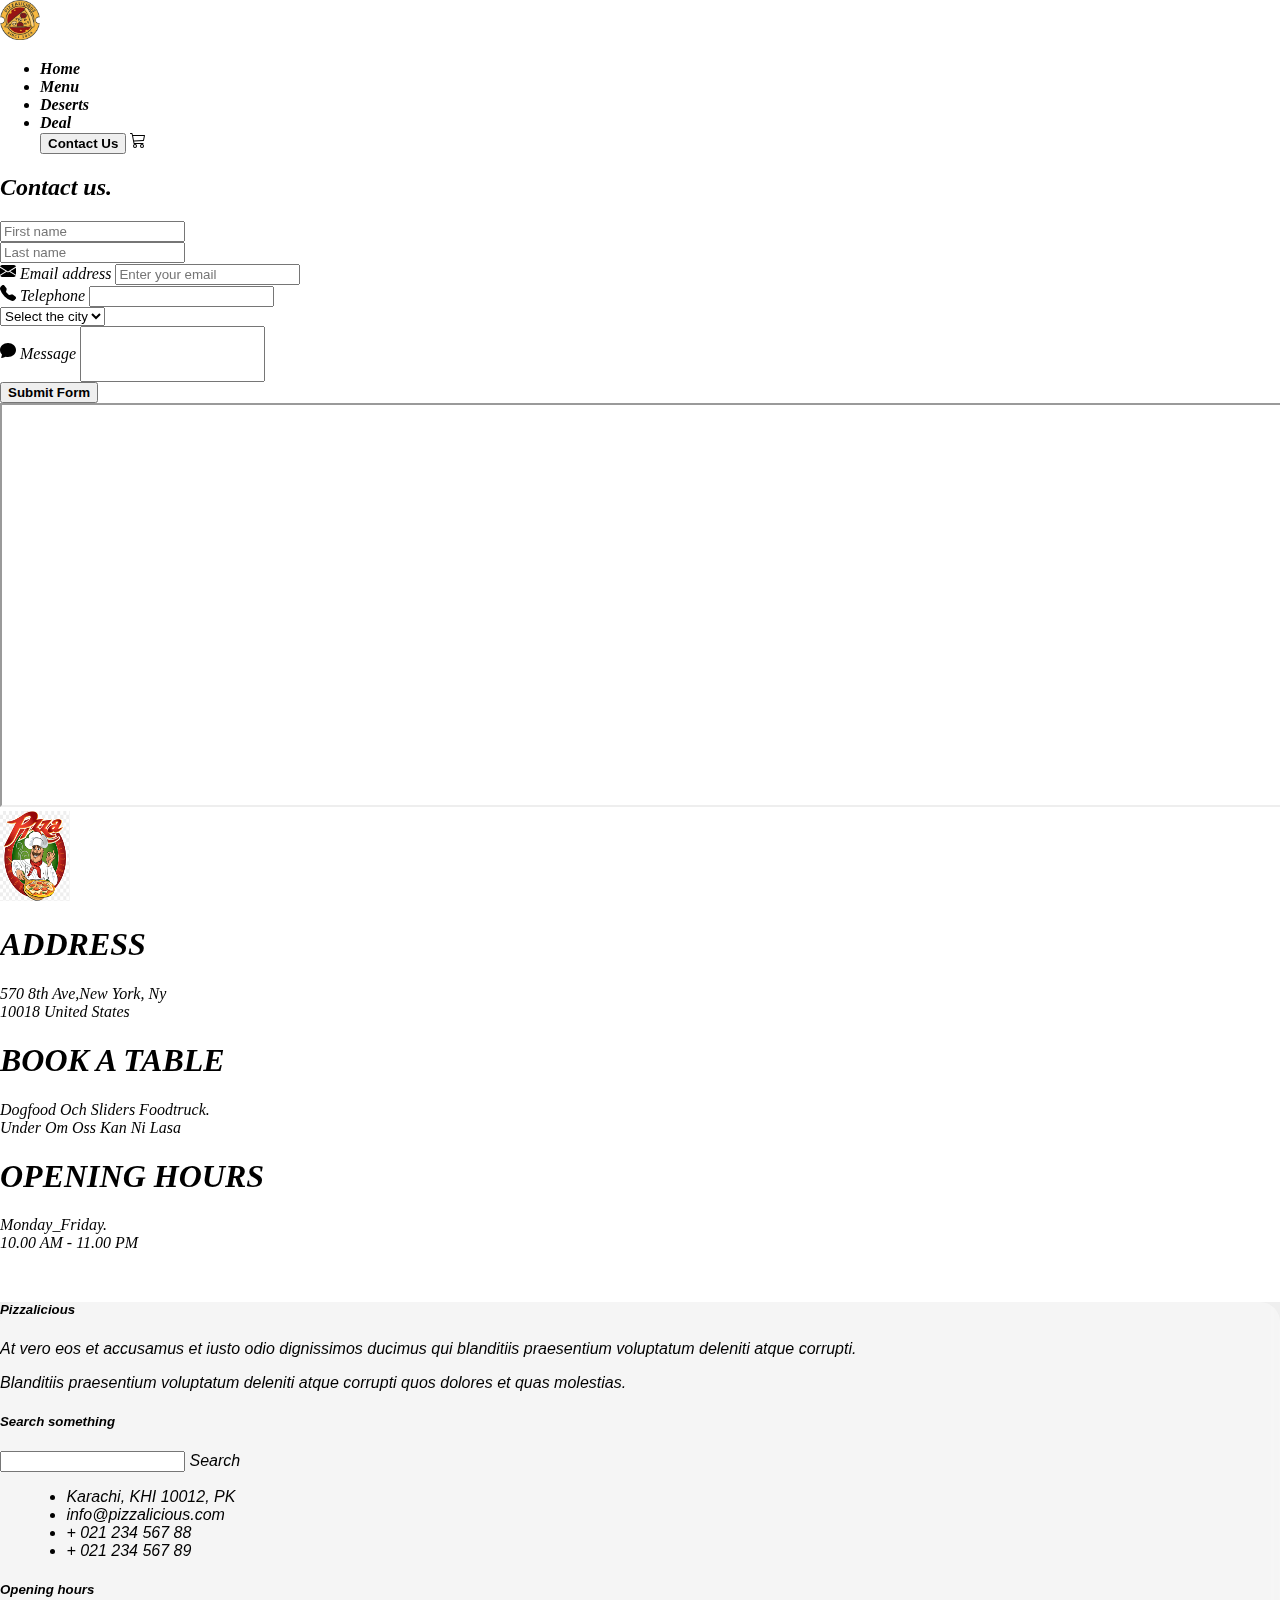
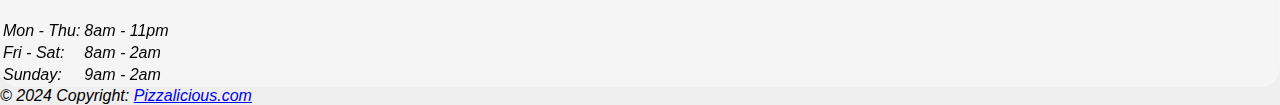
==== contact.html @ 51bbae21 "contact us page from khizra" ====
<!DOCTYPE html >
<html lang="en">
  <head>
    <meta charset="UTF-8" />
    <meta name="viewport" content="width=device-width, initial-scale=1.0" />
    <title>pizza website helllo</title>
    <link
      href="https://cdn.jsdelivr.net/npm/bootstrap@5.0.2/dist/css/bootstrap.min.css"
      rel="stylesheet"
      integrity="sha384-EVSTQN3/azprG1Anm3QDgpJLIm9Nao0Yz1ztcQTwFspd3yD65VohhpuuCOmLASjC"
      crossorigin="anonymous"
    />
    <link rel="stylesheet" href="style.css" type="text/css" />
  </head>
  <body>
    <header class="header">
      <nav class="navbar navbar-light ">
        <div class="container">
          <a class="navbar-brand" href="#">
            <img src="./logo bg.png" alt="" width="40" height="40">
          </a>
      <ul class="list-inline text-end m-3">
        <li class="list-inline-item p-3"><b>Home</b></li>
        <li class="list-inline-item p-3"><b>Menu</b></li>
        <li class="list-inline-item p-3"><b>Deserts</b></li>
        <li class="list-inline-item p-3"><b>Deal</b></li>
        
        <button class="btn btn-outline-danger me-2" type="button">
          <b>Contact Us</b>
        </button>
        <svg xmlns="http://www.w3.org/2000/svg" width="16" height="16" fill="currentColor" class="bi bi-cart3" viewBox="0 0 16 16">
          <path d="M0 1.5A.5.5 0 0 1 .5 1H2a.5.5 0 0 1 .485.379L2.89 3H14.5a.5.5 0 0 1 .49.598l-1 5a.5.5 0 0 1-.465.401l-9.397.472L4.415 11H13a.5.5 0 0 1 0 1H4a.5.5 0 0 1-.491-.408L2.01 3.607 1.61 2H.5a.5.5 0 0 1-.5-.5M3.102 4l.84 4.479 9.144-.459L13.89 4zM5 12a2 2 0 1 0 0 4 2 2 0 0 0 0-4m7 0a2 2 0 1 0 0 4 2 2 0 0 0 0-4m-7 1a1 1 0 1 1 0 2 1 1 0 0 1 0-2m7 0a1 1 0 1 1 0 2 1 1 0 0 1 0-2"/>
        </svg>
      </ul>
      <div class="container text-dark">
        <h2 class="display-5">Contact us.</h2>
        <div class="row">
          <div class="col mt-4">
            <input
              type="text"
              class="form-control"
              placeholder="First name"
              aria-label="First name"
            />
          </div>
          <div class="col mt-4">
            <input
              type="text"
              class="form-control"
              placeholder="Last name"
              aria-label="Last name"
            />
          </div>
        </div>
        <div class="mb-3 mt-4">
          <svg xmlns="http://www.w3.org/2000/svg" width="16" height="16" fill="currentColor" class="bi bi-envelope-fill" viewBox="0 0 16 16">
            <path d="M.05 3.555A2 2 0 0 1 2 2h12a2 2 0 0 1 1.95 1.555L8 8.414zM0 4.697v7.104l5.803-3.558zM6.761 8.83l-6.57 4.027A2 2 0 0 0 2 14h12a2 2 0 0 0 1.808-1.144l-6.57-4.027L8 9.586zm3.436-.586L16 11.801V4.697z"/>
          </svg>
          <label for="exampleInputEmail1" class="form-label"
            >Email address</label
          >
          <input
            type="email"
            class="form-control"
            placeholder="Enter your email"
            id="exampleInputEmail1"
            aria-describedby="emailHelp"
          />
        </div>

        <div class="mb-3 mt-4">
          <svg xmlns="http://www.w3.org/2000/svg" width="16" height="16" fill="currentColor" class="bi bi-telephone-fill" viewBox="0 0 16 16">
            <path fill-rule="evenodd" d="M1.885.511a1.745 1.745 0 0 1 2.61.163L6.29 2.98c.329.423.445.974.315 1.494l-.547 2.19a.68.68 0 0 0 .178.643l2.457 2.457a.68.68 0 0 0 .644.178l2.189-.547a1.75 1.75 0 0 1 1.494.315l2.306 1.794c.829.645.905 1.87.163 2.611l-1.034 1.034c-.74.74-1.846 1.065-2.877.702a18.6 18.6 0 0 1-7.01-4.42 18.6 18.6 0 0 1-4.42-7.009c-.362-1.03-.037-2.137.703-2.877z"/>
          </svg>
          <label for="telephone" class="form-label">Telephone</label>
          <input
            type="email"
            class="form-control"
            id="exampleInputEmail1"
            aria-describedby="emailHelp"
          />
        </div>
        <select class="form-select mt-5" aria-label="Default select example ">
          <option selected>Select the city</option>
          <option value="1">Karachi</option>
          <option value="2">lahore</option>
          <option value="3">Islamabad</option>
          <option value="3">Peshawar</option>
        </select>

        <div class="mb-3 mt-4">
          <svg xmlns="http://www.w3.org/2000/svg" width="16" height="16" fill="currentColor" class="bi bi-chat-fill" viewBox="0 0 16 16">
            <path d="M8 15c4.418 0 8-3.134 8-7s-3.582-7-8-7-8 3.134-8 7c0 1.76.743 3.37 1.97 4.6-.097 1.016-.417 2.13-.771 2.966-.079.186.074.394.273.362 2.256-.37 3.597-.938 4.18-1.234A9 9 0 0 0 8 15"/>
          </svg>
          <label for="Message" class="form-label">Message</label>
          <input
            type="email"
            class="form-control"
            id="exampleInputEmail1"
            aria-describedby="emailHelp"
            style="height: 50px"
          />
        </div>

        <button class="btn btn-outline-dark m-4 mb-3" type="button">
          <b>Submit Form</b>
        </button>
      </div>
      <div class="container mt-3 p-3">
        <MDBRow className="w-100 p-3">
          <MDBCol lg="6" className="my-4 mt-3">
            <iframe
              src="https://www.google.com/maps/embed?q=pakistan"
              className="w-500 m-4"
              height="400"
              width="100%"
              loading="lazy"
            ></iframe>
          </MDBCol>
        </MDBRow>
        
      </div>
<div class="container mt-4  p-5  mb-5">
  <img src="logo.png" class="rounded mx-auto d-block" alt="..." width="70px" height="90px">
<div class="text d-flex justify-content-between">
  <div>
    <h1 class="display-6 m-4"><b>ADDRESS</b></h1>
  <p class="lead">
    570 8th Ave,New York, Ny </br>
    10018 United States
  </p>
 </div>
  <div><h1 class="display-6 text-center  m-4"><b>BOOK A TABLE</b></h1>
    <p class="lead text-center">
      Dogfood Och Sliders Foodtruck. </br>
      Under Om Oss Kan Ni Lasa
    </p>
  </div>
  <div> <h1 class="display-6   m-4 me-3"><b>OPENING HOURS</b></h1>
    <p class="lead text-center">
      Monday_Friday. </br>
      10.00 AM - 11.00 PM
      
    </p>
  </div>
 

 
  </div>
</div>
  

      
    </header>
    <footer class="text-danger text-center text-lg-start row" style="background-color: #efefef; font-family:Josefin Sans, sans-serif;">
      <div class="container p-4">
        <div class="row mt-4">
          <div class="col-lg-4 col-md-12 mb-4 mb-md-0">
            <h5 class="text-uppercase mb-4">Pizzalicious</h5>
            <p>
              At vero eos et accusamus et iusto odio dignissimos ducimus qui blanditiis praesentium
              voluptatum deleniti atque corrupti.
            </p>
  
            <p>
              Blanditiis praesentium voluptatum deleniti atque corrupti quos dolores et quas
              molestias.
            </p>
  
            <div class="mt-4">
              <a type="button" class="btn btn-floating btn-light btn-md rounded-5"><i class="fa fa-facebook" aria-hidden="true"></i></a>

              <a type="button" class="btn btn-floating btn-light btn-md rounded-5"><i class="fab fa-instagram"></i></a>
              <a type="button" class="btn btn-floating btn-light btn-md rounded-5"><i class="fab fa-twitter"></i></a>
              <a type="button" class="btn btn-floating btn-dark btn-md rounded-5"><i class="fab fa-google"></i></a>
            </div>
          </div>
  
          <div class="col-lg-4 col-md-6 mb-4 mb-md-0">
            <h5 class="text-uppercase mb-4 pb-1">Search something</h5>
  
            <div class="form-outline form-white mb-4">
              <input type="text" id="formControlLg" class="form-control form-control-lg">
              <label class="form-label" for="formControlLg" style="margin-left: 0px;">Search</label>
            <div class="form-notch"><div class="form-notch-leading" style="width: 9px;"></div><div class="form-notch-middle" style="width: 48.8px;"></div><div class="form-notch-trailing"></div></div></div>
  
            <ul class="fa-ul" style="margin-left: 1.65em;">
              <li class="mb-3">
                <span class="fa-li"><i class="fas fa-home"></i></span><span class="ms-2">Karachi, KHI 10012, PK</span>
              </li>
              <li class="mb-3">
                <span class="fa-li"><i class="fas fa-envelope"></i></span><span class="ms-2">info@pizzalicious.com</span>
              </li>
              <li class="mb-3">
                <span class="fa-li"><i class="fas fa-phone"></i></span><span class="ms-2">+ 021 234 567 88</span>
              </li>
              <li class="mb-3">
                <span class="fa-li"><i class="fas fa-print"></i></span><span class="ms-2">+ 021 234 567 89</span>
              </li>
            </ul>
          </div>
  
          <div class="col-lg-4 col-md-6 mb-4 mb-md-0">
            <h5 class="text-uppercase mb-4">Opening hours</h5>
  
            <table class="table text-center text-dark bg-white">
              <tbody class="font-weight-normal">
                <tr>
                  <td>Mon - Thu:</td>
                  <td>8am - 11pm</td>
                </tr>
                <tr>
                  <td>Fri - Sat:</td>
                  <td>8am - 2am</td>
                </tr>
                <tr>
                  <td>Sunday:</td>
                  <td>9am - 2am</td>
                </tr>
              </tbody>
            </table>
          </div>
        </div>
  
      </div>
  
      <div class="text-center p-3" style="background-color: #efefef;">
        © 2024 Copyright:
        <a class="text-dark" href="https://mdbootstrap.com/">Pizzalicious.com</a>
      </div>
    </footer>
  </body>
</html>
---- style.css ----
body{
    margin: 0 !important;
    padding: 0 !important;
    overflow-x: hidden;
}

.carousel{
    cursor: pointer;
}

.carousel:hover{
    filter: contrast(130%);
}

.carousel-image {
    height: 80vh;
    object-fit: cover;
}

.carousel1 h2 {
    color: #8A0000;
    text-shadow: white 3px 2px;
    font-family: "Nothing You Could Do", cursive;
}

.carousel1 h1 {
    font-family: "Josefin Sans", sans-serif;
}

.carousel2 h2 {
    color: #8A0000;
    font-family: "Nothing You Could Do", cursive;
    text-shadow: white 3px 2px;
}

.carousel2 h1 {
    font-family: "Josefin Sans", sans-serif;
}

.carousel2 p {
    margin-top: 8px;
    font-size: 20px;
}

.carousel3 h2 {
    color: #8A0000;
    font-weight: bold;
    text-shadow: white 3px 2px;
    font-family: "Nothing You Could Do", cursive;
}

.carousel3 h1 {
    font-family: "Josefin Sans", sans-serif;
}

.carousel3 p {
    margin-top: 8px;
    font-size: 20px;
}

.navbar .logo {
    color: #8A0000 !important;
    font-size: 20px !important;
}

nav ul li a {
    color: #8A0000 !important;
    font-weight: bold !important;
    font-size: 18px !important;
}

nav ul li a:hover {
    color: black !important;
    font-size: 18px !important;
}

nav {
    background-color: white;
}

.ftco-intro .container-fluid{
    display: flex;
    background-color: #8A0000;
}

.ftco-intro .text{
    color: white;
    font-family: "Josefin Sans", sans-serif;
}

.ftco-intro .text h3{
    font-size: 23px;
}


/* Menu Styling */
.card {
    max-width: 100%;
    height: 100%;
    border: 1px solid rgba(255, 255, 255, 0.18); /* Optional: border to enhance the glass effect */
    border-radius: 15px; /* Optional: rounded corners */
    overflow: hidden;
}

.card img {
    object-fit: cover; 
    height: 100%;
}

.menu-content{
    max-width: 100%;
    overflow-x: hidden; 
}

.menu-start{
    padding-bottom: 100px !important;
    font-family: "Josefin Sans", sans-serif;
    color: white;
    background-color: #8A0000;
    background-image: url("data:image/svg+xml,%3Csvg xmlns='http://www.w3.org/2000/svg' width='260' height='260' viewBox='0 0 260 260'%3E%3Cg fill-rule='evenodd'%3E%3Cg fill='%23fbfbfb' fill-opacity='0.46'%3E%3Cpath d='M24.37 16c.2.65.39 1.32.54 2H21.17l1.17 2.34.45.9-.24.11V28a5 5 0 0 1-2.23 8.94l-.02.06a8 8 0 0 1-7.75 6h-20a8 8 0 0 1-7.74-6l-.02-.06A5 5 0 0 1-17.45 28v-6.76l-.79-1.58-.44-.9.9-.44.63-.32H-20a23.01 23.01 0 0 1 44.37-2zm-36.82 2a1 1 0 0 0-.44.1l-3.1 1.56.89 1.79 1.31-.66a3 3 0 0 1 2.69 0l2.2 1.1a1 1 0 0 0 .9 0l2.21-1.1a3 3 0 0 1 2.69 0l2.2 1.1a1 1 0 0 0 .9 0l2.21-1.1a3 3 0 0 1 2.69 0l2.2 1.1a1 1 0 0 0 .86.02l2.88-1.27a3 3 0 0 1 2.43 0l2.88 1.27a1 1 0 0 0 .85-.02l3.1-1.55-.89-1.79-1.42.71a3 3 0 0 1-2.56.06l-2.77-1.23a1 1 0 0 0-.4-.09h-.01a1 1 0 0 0-.4.09l-2.78 1.23a3 3 0 0 1-2.56-.06l-2.3-1.15a1 1 0 0 0-.45-.11h-.01a1 1 0 0 0-.44.1L.9 19.22a3 3 0 0 1-2.69 0l-2.2-1.1a1 1 0 0 0-.45-.11h-.01a1 1 0 0 0-.44.1l-2.21 1.11a3 3 0 0 1-2.69 0l-2.2-1.1a1 1 0 0 0-.45-.11h-.01zm0-2h-4.9a21.01 21.01 0 0 1 39.61 0h-2.09l-.06-.13-.26.13h-32.31zm30.35 7.68l1.36-.68h1.3v2h-36v-1.15l.34-.17 1.36-.68h2.59l1.36.68a3 3 0 0 0 2.69 0l1.36-.68h2.59l1.36.68a3 3 0 0 0 2.69 0L2.26 23h2.59l1.36.68a3 3 0 0 0 2.56.06l1.67-.74h3.23l1.67.74a3 3 0 0 0 2.56-.06zM-13.82 27l16.37 4.91L18.93 27h-32.75zm-.63 2h.34l16.66 5 16.67-5h.33a3 3 0 1 1 0 6h-34a3 3 0 1 1 0-6zm1.35 8a6 6 0 0 0 5.65 4h20a6 6 0 0 0 5.66-4H-13.1z'/%3E%3Cpath id='path6_fill-copy' d='M284.37 16c.2.65.39 1.32.54 2H281.17l1.17 2.34.45.9-.24.11V28a5 5 0 0 1-2.23 8.94l-.02.06a8 8 0 0 1-7.75 6h-20a8 8 0 0 1-7.74-6l-.02-.06a5 5 0 0 1-2.24-8.94v-6.76l-.79-1.58-.44-.9.9-.44.63-.32H240a23.01 23.01 0 0 1 44.37-2zm-36.82 2a1 1 0 0 0-.44.1l-3.1 1.56.89 1.79 1.31-.66a3 3 0 0 1 2.69 0l2.2 1.1a1 1 0 0 0 .9 0l2.21-1.1a3 3 0 0 1 2.69 0l2.2 1.1a1 1 0 0 0 .9 0l2.21-1.1a3 3 0 0 1 2.69 0l2.2 1.1a1 1 0 0 0 .86.02l2.88-1.27a3 3 0 0 1 2.43 0l2.88 1.27a1 1 0 0 0 .85-.02l3.1-1.55-.89-1.79-1.42.71a3 3 0 0 1-2.56.06l-2.77-1.23a1 1 0 0 0-.4-.09h-.01a1 1 0 0 0-.4.09l-2.78 1.23a3 3 0 0 1-2.56-.06l-2.3-1.15a1 1 0 0 0-.45-.11h-.01a1 1 0 0 0-.44.1l-2.21 1.11a3 3 0 0 1-2.69 0l-2.2-1.1a1 1 0 0 0-.45-.11h-.01a1 1 0 0 0-.44.1l-2.21 1.11a3 3 0 0 1-2.69 0l-2.2-1.1a1 1 0 0 0-.45-.11h-.01zm0-2h-4.9a21.01 21.01 0 0 1 39.61 0h-2.09l-.06-.13-.26.13h-32.31zm30.35 7.68l1.36-.68h1.3v2h-36v-1.15l.34-.17 1.36-.68h2.59l1.36.68a3 3 0 0 0 2.69 0l1.36-.68h2.59l1.36.68a3 3 0 0 0 2.69 0l1.36-.68h2.59l1.36.68a3 3 0 0 0 2.56.06l1.67-.74h3.23l1.67.74a3 3 0 0 0 2.56-.06zM246.18 27l16.37 4.91L278.93 27h-32.75zm-.63 2h.34l16.66 5 16.67-5h.33a3 3 0 1 1 0 6h-34a3 3 0 1 1 0-6zm1.35 8a6 6 0 0 0 5.65 4h20a6 6 0 0 0 5.66-4H246.9z'/%3E%3Cpath d='M159.5 21.02A9 9 0 0 0 151 15h-42a9 9 0 0 0-8.5 6.02 6 6 0 0 0 .02 11.96A8.99 8.99 0 0 0 109 45h42a9 9 0 0 0 8.48-12.02 6 6 0 0 0 .02-11.96zM151 17h-42a7 7 0 0 0-6.33 4h54.66a7 7 0 0 0-6.33-4zm-9.34 26a8.98 8.98 0 0 0 3.34-7h-2a7 7 0 0 1-7 7h-4.34a8.98 8.98 0 0 0 3.34-7h-2a7 7 0 0 1-7 7h-4.34a8.98 8.98 0 0 0 3.34-7h-2a7 7 0 0 1-7 7h-7a7 7 0 1 1 0-14h42a7 7 0 1 1 0 14h-9.34zM109 27a9 9 0 0 0-7.48 4H101a4 4 0 1 1 0-8h58a4 4 0 0 1 0 8h-.52a9 9 0 0 0-7.48-4h-42z'/%3E%3Cpath d='M39 115a8 8 0 1 0 0-16 8 8 0 0 0 0 16zm6-8a6 6 0 1 1-12 0 6 6 0 0 1 12 0zm-3-29v-2h8v-6H40a4 4 0 0 0-4 4v10H22l-1.33 4-.67 2h2.19L26 130h26l3.81-40H58l-.67-2L56 84H42v-6zm-4-4v10h2V74h8v-2h-8a2 2 0 0 0-2 2zm2 12h14.56l.67 2H22.77l.67-2H40zm13.8 4H24.2l3.62 38h22.36l3.62-38z'/%3E%3Cpath d='M129 92h-6v4h-6v4h-6v14h-3l.24 2 3.76 32h36l3.76-32 .24-2h-3v-14h-6v-4h-6v-4h-8zm18 22v-12h-4v4h3v8h1zm-3 0v-6h-4v6h4zm-6 6v-16h-4v19.17c1.6-.7 2.97-1.8 4-3.17zm-6 3.8V100h-4v23.8a10.04 10.04 0 0 0 4 0zm-6-.63V104h-4v16a10.04 10.04 0 0 0 4 3.17zm-6-9.17v-6h-4v6h4zm-6 0v-8h3v-4h-4v12h1zm27-12v-4h-4v4h3v4h1v-4zm-6 0v-8h-4v4h3v4h1zm-6-4v-4h-4v8h1v-4h3zm-6 4v-4h-4v8h1v-4h3zm7 24a12 12 0 0 0 11.83-10h7.92l-3.53 30h-32.44l-3.53-30h7.92A12 12 0 0 0 130 126z'/%3E%3Cpath d='M212 86v2h-4v-2h4zm4 0h-2v2h2v-2zm-20 0v.1a5 5 0 0 0-.56 9.65l.06.25 1.12 4.48a2 2 0 0 0 1.94 1.52h.01l7.02 24.55a2 2 0 0 0 1.92 1.45h4.98a2 2 0 0 0 1.92-1.45l7.02-24.55a2 2 0 0 0 1.95-1.52L224.5 96l.06-.25a5 5 0 0 0-.56-9.65V86a14 14 0 0 0-28 0zm4 0h6v2h-9a3 3 0 1 0 0 6H223a3 3 0 1 0 0-6H220v-2h2a12 12 0 1 0-24 0h2zm-1.44 14l-1-4h24.88l-1 4h-22.88zm8.95 26l-6.86-24h18.7l-6.86 24h-4.98zM150 242a22 22 0 1 0 0-44 22 22 0 0 0 0 44zm24-22a24 24 0 1 1-48 0 24 24 0 0 1 48 0zm-28.38 17.73l2.04-.87a6 6 0 0 1 4.68 0l2.04.87a2 2 0 0 0 2.5-.82l1.14-1.9a6 6 0 0 1 3.79-2.75l2.15-.5a2 2 0 0 0 1.54-2.12l-.19-2.2a6 6 0 0 1 1.45-4.46l1.45-1.67a2 2 0 0 0 0-2.62l-1.45-1.67a6 6 0 0 1-1.45-4.46l.2-2.2a2 2 0 0 0-1.55-2.13l-2.15-.5a6 6 0 0 1-3.8-2.75l-1.13-1.9a2 2 0 0 0-2.5-.8l-2.04.86a6 6 0 0 1-4.68 0l-2.04-.87a2 2 0 0 0-2.5.82l-1.14 1.9a6 6 0 0 1-3.79 2.75l-2.15.5a2 2 0 0 0-1.54 2.12l.19 2.2a6 6 0 0 1-1.45 4.46l-1.45 1.67a2 2 0 0 0 0 2.62l1.45 1.67a6 6 0 0 1 1.45 4.46l-.2 2.2a2 2 0 0 0 1.55 2.13l2.15.5a6 6 0 0 1 3.8 2.75l1.13 1.9a2 2 0 0 0 2.5.8zm2.82.97a4 4 0 0 1 3.12 0l2.04.87a4 4 0 0 0 4.99-1.62l1.14-1.9a4 4 0 0 1 2.53-1.84l2.15-.5a4 4 0 0 0 3.09-4.24l-.2-2.2a4 4 0 0 1 .97-2.98l1.45-1.67a4 4 0 0 0 0-5.24l-1.45-1.67a4 4 0 0 1-.97-2.97l.2-2.2a4 4 0 0 0-3.09-4.25l-2.15-.5a4 4 0 0 1-2.53-1.84l-1.14-1.9a4 4 0 0 0-5-1.62l-2.03.87a4 4 0 0 1-3.12 0l-2.04-.87a4 4 0 0 0-4.99 1.62l-1.14 1.9a4 4 0 0 1-2.53 1.84l-2.15.5a4 4 0 0 0-3.09 4.24l.2 2.2a4 4 0 0 1-.97 2.98l-1.45 1.67a4 4 0 0 0 0 5.24l1.45 1.67a4 4 0 0 1 .97 2.97l-.2 2.2a4 4 0 0 0 3.09 4.25l2.15.5a4 4 0 0 1 2.53 1.84l1.14 1.9a4 4 0 0 0 5 1.62l2.03-.87zM152 207a1 1 0 1 1 2 0 1 1 0 0 1-2 0zm6 2a1 1 0 1 1 2 0 1 1 0 0 1-2 0zm-11 1a1 1 0 1 1 2 0 1 1 0 0 1-2 0zm-6 0a1 1 0 1 1 2 0 1 1 0 0 1-2 0zm3-5a1 1 0 1 1 2 0 1 1 0 0 1-2 0zm-8 8a1 1 0 1 1 2 0 1 1 0 0 1-2 0zm3 6a1 1 0 1 1 2 0 1 1 0 0 1-2 0zm0 6a1 1 0 1 1 2 0 1 1 0 0 1-2 0zm4 7a1 1 0 1 1 2 0 1 1 0 0 1-2 0zm5-2a1 1 0 1 1 2 0 1 1 0 0 1-2 0zm5 4a1 1 0 1 1 2 0 1 1 0 0 1-2 0zm4-6a1 1 0 1 1 2 0 1 1 0 0 1-2 0zm6-4a1 1 0 1 1 2 0 1 1 0 0 1-2 0zm-4-3a1 1 0 1 1 2 0 1 1 0 0 1-2 0zm4-3a1 1 0 1 1 2 0 1 1 0 0 1-2 0zm-5-4a1 1 0 1 1 2 0 1 1 0 0 1-2 0zm-24 6a1 1 0 1 1 2 0 1 1 0 0 1-2 0zm16 5a5 5 0 1 0 0-10 5 5 0 0 0 0 10zm7-5a7 7 0 1 1-14 0 7 7 0 0 1 14 0zm86-29a1 1 0 0 0 0 2h2a1 1 0 0 0 0-2h-2zm19 9a1 1 0 0 1 1-1h2a1 1 0 0 1 0 2h-2a1 1 0 0 1-1-1zm-14 5a1 1 0 0 0 0 2h2a1 1 0 0 0 0-2h-2zm-25 1a1 1 0 0 0 0 2h2a1 1 0 0 0 0-2h-2zm5 4a1 1 0 0 0 0 2h2a1 1 0 0 0 0-2h-2zm9 0a1 1 0 0 1 1-1h2a1 1 0 0 1 0 2h-2a1 1 0 0 1-1-1zm15 1a1 1 0 0 1 1-1h2a1 1 0 0 1 0 2h-2a1 1 0 0 1-1-1zm12-2a1 1 0 0 0 0 2h2a1 1 0 0 0 0-2h-2zm-11-14a1 1 0 0 1 1-1h2a1 1 0 0 1 0 2h-2a1 1 0 0 1-1-1zm-19 0a1 1 0 0 0 0 2h2a1 1 0 0 0 0-2h-2zm6 5a1 1 0 0 1 1-1h2a1 1 0 0 1 0 2h-2a1 1 0 0 1-1-1zm-25 15c0-.47.01-.94.03-1.4a5 5 0 0 1-1.7-8 3.99 3.99 0 0 1 1.88-5.18 5 5 0 0 1 3.4-6.22 3 3 0 0 1 1.46-1.05 5 5 0 0 1 7.76-3.27A30.86 30.86 0 0 1 246 184c6.79 0 13.06 2.18 18.17 5.88a5 5 0 0 1 7.76 3.27 3 3 0 0 1 1.47 1.05 5 5 0 0 1 3.4 6.22 4 4 0 0 1 1.87 5.18 4.98 4.98 0 0 1-1.7 8c.02.46.03.93.03 1.4v1h-62v-1zm.83-7.17a30.9 30.9 0 0 0-.62 3.57 3 3 0 0 1-.61-4.2c.37.28.78.49 1.23.63zm1.49-4.61c-.36.87-.68 1.76-.96 2.68a2 2 0 0 1-.21-3.71c.33.4.73.75 1.17 1.03zm2.32-4.54c-.54.86-1.03 1.76-1.49 2.68a3 3 0 0 1-.07-4.67 3 3 0 0 0 1.56 1.99zm1.14-1.7c.35-.5.72-.98 1.1-1.46a1 1 0 1 0-1.1 1.45zm5.34-5.77c-1.03.86-2 1.79-2.9 2.77a3 3 0 0 0-1.11-.77 3 3 0 0 1 4-2zm42.66 2.77c-.9-.98-1.87-1.9-2.9-2.77a3 3 0 0 1 4.01 2 3 3 0 0 0-1.1.77zm1.34 1.54c.38.48.75.96 1.1 1.45a1 1 0 1 0-1.1-1.45zm3.73 5.84c-.46-.92-.95-1.82-1.5-2.68a3 3 0 0 0 1.57-1.99 3 3 0 0 1-.07 4.67zm1.8 4.53c-.29-.9-.6-1.8-.97-2.67.44-.28.84-.63 1.17-1.03a2 2 0 0 1-.2 3.7zm1.14 5.51c-.14-1.21-.35-2.4-.62-3.57.45-.14.86-.35 1.23-.63a2.99 2.99 0 0 1-.6 4.2zM275 214a29 29 0 0 0-57.97 0h57.96zM72.33 198.12c-.21-.32-.34-.7-.34-1.12v-12h-2v12a4.01 4.01 0 0 0 7.09 2.54c.57-.69.91-1.57.91-2.54v-12h-2v12a1.99 1.99 0 0 1-2 2 2 2 0 0 1-1.66-.88zM75 176c.38 0 .74-.04 1.1-.12a4 4 0 0 0 6.19 2.4A13.94 13.94 0 0 1 84 185v24a6 6 0 0 1-6 6h-3v9a5 5 0 1 1-10 0v-9h-3a6 6 0 0 1-6-6v-24a14 14 0 0 1 14-14 5 5 0 0 0 5 5zm-17 15v12a1.99 1.99 0 0 0 1.22 1.84 2 2 0 0 0 2.44-.72c.21-.32.34-.7.34-1.12v-12h2v12a3.98 3.98 0 0 1-5.35 3.77 3.98 3.98 0 0 1-.65-.3V209a4 4 0 0 0 4 4h16a4 4 0 0 0 4-4v-24c.01-1.53-.23-2.88-.72-4.17-.43.1-.87.16-1.28.17a6 6 0 0 1-5.2-3 7 7 0 0 1-6.47-4.88A12 12 0 0 0 58 185v6zm9 24v9a3 3 0 1 0 6 0v-9h-6z'/%3E%3Cpath d='M-17 191a1 1 0 0 0 0 2h2a1 1 0 0 0 0-2h-2zm19 9a1 1 0 0 1 1-1h2a1 1 0 0 1 0 2H3a1 1 0 0 1-1-1zm-14 5a1 1 0 0 0 0 2h2a1 1 0 0 0 0-2h-2zm-25 1a1 1 0 0 0 0 2h2a1 1 0 0 0 0-2h-2zm5 4a1 1 0 0 0 0 2h2a1 1 0 0 0 0-2h-2zm9 0a1 1 0 0 1 1-1h2a1 1 0 0 1 0 2h-2a1 1 0 0 1-1-1zm15 1a1 1 0 0 1 1-1h2a1 1 0 0 1 0 2h-2a1 1 0 0 1-1-1zm12-2a1 1 0 0 0 0 2h2a1 1 0 0 0 0-2H4zm-11-14a1 1 0 0 1 1-1h2a1 1 0 0 1 0 2h-2a1 1 0 0 1-1-1zm-19 0a1 1 0 0 0 0 2h2a1 1 0 0 0 0-2h-2zm6 5a1 1 0 0 1 1-1h2a1 1 0 0 1 0 2h-2a1 1 0 0 1-1-1zm-25 15c0-.47.01-.94.03-1.4a5 5 0 0 1-1.7-8 3.99 3.99 0 0 1 1.88-5.18 5 5 0 0 1 3.4-6.22 3 3 0 0 1 1.46-1.05 5 5 0 0 1 7.76-3.27A30.86 30.86 0 0 1-14 184c6.79 0 13.06 2.18 18.17 5.88a5 5 0 0 1 7.76 3.27 3 3 0 0 1 1.47 1.05 5 5 0 0 1 3.4 6.22 4 4 0 0 1 1.87 5.18 4.98 4.98 0 0 1-1.7 8c.02.46.03.93.03 1.4v1h-62v-1zm.83-7.17a30.9 30.9 0 0 0-.62 3.57 3 3 0 0 1-.61-4.2c.37.28.78.49 1.23.63zm1.49-4.61c-.36.87-.68 1.76-.96 2.68a2 2 0 0 1-.21-3.71c.33.4.73.75 1.17 1.03zm2.32-4.54c-.54.86-1.03 1.76-1.49 2.68a3 3 0 0 1-.07-4.67 3 3 0 0 0 1.56 1.99zm1.14-1.7c.35-.5.72-.98 1.1-1.46a1 1 0 1 0-1.1 1.45zm5.34-5.77c-1.03.86-2 1.79-2.9 2.77a3 3 0 0 0-1.11-.77 3 3 0 0 1 4-2zm42.66 2.77c-.9-.98-1.87-1.9-2.9-2.77a3 3 0 0 1 4.01 2 3 3 0 0 0-1.1.77zm1.34 1.54c.38.48.75.96 1.1 1.45a1 1 0 1 0-1.1-1.45zm3.73 5.84c-.46-.92-.95-1.82-1.5-2.68a3 3 0 0 0 1.57-1.99 3 3 0 0 1-.07 4.67zm1.8 4.53c-.29-.9-.6-1.8-.97-2.67.44-.28.84-.63 1.17-1.03a2 2 0 0 1-.2 3.7zm1.14 5.51c-.14-1.21-.35-2.4-.62-3.57.45-.14.86-.35 1.23-.63a2.99 2.99 0 0 1-.6 4.2zM15 214a29 29 0 0 0-57.97 0h57.96z'/%3E%3C/g%3E%3C/g%3E%3C/svg%3E");
}

.menu-cards{
    backdrop-filter: blur("5px");
    box-sizing: border-box;
    font-family: "Josefin Sans", sans-serif;
    background-color: #8A0000;
    background-image: url("data:image/svg+xml,%3Csvg xmlns='http://www.w3.org/2000/svg' width='260' height='260' viewBox='0 0 260 260'%3E%3Cg fill-rule='evenodd'%3E%3Cg fill='%23fbfbfb' fill-opacity='0.46'%3E%3Cpath d='M24.37 16c.2.65.39 1.32.54 2H21.17l1.17 2.34.45.9-.24.11V28a5 5 0 0 1-2.23 8.94l-.02.06a8 8 0 0 1-7.75 6h-20a8 8 0 0 1-7.74-6l-.02-.06A5 5 0 0 1-17.45 28v-6.76l-.79-1.58-.44-.9.9-.44.63-.32H-20a23.01 23.01 0 0 1 44.37-2zm-36.82 2a1 1 0 0 0-.44.1l-3.1 1.56.89 1.79 1.31-.66a3 3 0 0 1 2.69 0l2.2 1.1a1 1 0 0 0 .9 0l2.21-1.1a3 3 0 0 1 2.69 0l2.2 1.1a1 1 0 0 0 .9 0l2.21-1.1a3 3 0 0 1 2.69 0l2.2 1.1a1 1 0 0 0 .86.02l2.88-1.27a3 3 0 0 1 2.43 0l2.88 1.27a1 1 0 0 0 .85-.02l3.1-1.55-.89-1.79-1.42.71a3 3 0 0 1-2.56.06l-2.77-1.23a1 1 0 0 0-.4-.09h-.01a1 1 0 0 0-.4.09l-2.78 1.23a3 3 0 0 1-2.56-.06l-2.3-1.15a1 1 0 0 0-.45-.11h-.01a1 1 0 0 0-.44.1L.9 19.22a3 3 0 0 1-2.69 0l-2.2-1.1a1 1 0 0 0-.45-.11h-.01a1 1 0 0 0-.44.1l-2.21 1.11a3 3 0 0 1-2.69 0l-2.2-1.1a1 1 0 0 0-.45-.11h-.01zm0-2h-4.9a21.01 21.01 0 0 1 39.61 0h-2.09l-.06-.13-.26.13h-32.31zm30.35 7.68l1.36-.68h1.3v2h-36v-1.15l.34-.17 1.36-.68h2.59l1.36.68a3 3 0 0 0 2.69 0l1.36-.68h2.59l1.36.68a3 3 0 0 0 2.69 0L2.26 23h2.59l1.36.68a3 3 0 0 0 2.56.06l1.67-.74h3.23l1.67.74a3 3 0 0 0 2.56-.06zM-13.82 27l16.37 4.91L18.93 27h-32.75zm-.63 2h.34l16.66 5 16.67-5h.33a3 3 0 1 1 0 6h-34a3 3 0 1 1 0-6zm1.35 8a6 6 0 0 0 5.65 4h20a6 6 0 0 0 5.66-4H-13.1z'/%3E%3Cpath id='path6_fill-copy' d='M284.37 16c.2.65.39 1.32.54 2H281.17l1.17 2.34.45.9-.24.11V28a5 5 0 0 1-2.23 8.94l-.02.06a8 8 0 0 1-7.75 6h-20a8 8 0 0 1-7.74-6l-.02-.06a5 5 0 0 1-2.24-8.94v-6.76l-.79-1.58-.44-.9.9-.44.63-.32H240a23.01 23.01 0 0 1 44.37-2zm-36.82 2a1 1 0 0 0-.44.1l-3.1 1.56.89 1.79 1.31-.66a3 3 0 0 1 2.69 0l2.2 1.1a1 1 0 0 0 .9 0l2.21-1.1a3 3 0 0 1 2.69 0l2.2 1.1a1 1 0 0 0 .9 0l2.21-1.1a3 3 0 0 1 2.69 0l2.2 1.1a1 1 0 0 0 .86.02l2.88-1.27a3 3 0 0 1 2.43 0l2.88 1.27a1 1 0 0 0 .85-.02l3.1-1.55-.89-1.79-1.42.71a3 3 0 0 1-2.56.06l-2.77-1.23a1 1 0 0 0-.4-.09h-.01a1 1 0 0 0-.4.09l-2.78 1.23a3 3 0 0 1-2.56-.06l-2.3-1.15a1 1 0 0 0-.45-.11h-.01a1 1 0 0 0-.44.1l-2.21 1.11a3 3 0 0 1-2.69 0l-2.2-1.1a1 1 0 0 0-.45-.11h-.01a1 1 0 0 0-.44.1l-2.21 1.11a3 3 0 0 1-2.69 0l-2.2-1.1a1 1 0 0 0-.45-.11h-.01zm0-2h-4.9a21.01 21.01 0 0 1 39.61 0h-2.09l-.06-.13-.26.13h-32.31zm30.35 7.68l1.36-.68h1.3v2h-36v-1.15l.34-.17 1.36-.68h2.59l1.36.68a3 3 0 0 0 2.69 0l1.36-.68h2.59l1.36.68a3 3 0 0 0 2.69 0l1.36-.68h2.59l1.36.68a3 3 0 0 0 2.56.06l1.67-.74h3.23l1.67.74a3 3 0 0 0 2.56-.06zM246.18 27l16.37 4.91L278.93 27h-32.75zm-.63 2h.34l16.66 5 16.67-5h.33a3 3 0 1 1 0 6h-34a3 3 0 1 1 0-6zm1.35 8a6 6 0 0 0 5.65 4h20a6 6 0 0 0 5.66-4H246.9z'/%3E%3Cpath d='M159.5 21.02A9 9 0 0 0 151 15h-42a9 9 0 0 0-8.5 6.02 6 6 0 0 0 .02 11.96A8.99 8.99 0 0 0 109 45h42a9 9 0 0 0 8.48-12.02 6 6 0 0 0 .02-11.96zM151 17h-42a7 7 0 0 0-6.33 4h54.66a7 7 0 0 0-6.33-4zm-9.34 26a8.98 8.98 0 0 0 3.34-7h-2a7 7 0 0 1-7 7h-4.34a8.98 8.98 0 0 0 3.34-7h-2a7 7 0 0 1-7 7h-4.34a8.98 8.98 0 0 0 3.34-7h-2a7 7 0 0 1-7 7h-7a7 7 0 1 1 0-14h42a7 7 0 1 1 0 14h-9.34zM109 27a9 9 0 0 0-7.48 4H101a4 4 0 1 1 0-8h58a4 4 0 0 1 0 8h-.52a9 9 0 0 0-7.48-4h-42z'/%3E%3Cpath d='M39 115a8 8 0 1 0 0-16 8 8 0 0 0 0 16zm6-8a6 6 0 1 1-12 0 6 6 0 0 1 12 0zm-3-29v-2h8v-6H40a4 4 0 0 0-4 4v10H22l-1.33 4-.67 2h2.19L26 130h26l3.81-40H58l-.67-2L56 84H42v-6zm-4-4v10h2V74h8v-2h-8a2 2 0 0 0-2 2zm2 12h14.56l.67 2H22.77l.67-2H40zm13.8 4H24.2l3.62 38h22.36l3.62-38z'/%3E%3Cpath d='M129 92h-6v4h-6v4h-6v14h-3l.24 2 3.76 32h36l3.76-32 .24-2h-3v-14h-6v-4h-6v-4h-8zm18 22v-12h-4v4h3v8h1zm-3 0v-6h-4v6h4zm-6 6v-16h-4v19.17c1.6-.7 2.97-1.8 4-3.17zm-6 3.8V100h-4v23.8a10.04 10.04 0 0 0 4 0zm-6-.63V104h-4v16a10.04 10.04 0 0 0 4 3.17zm-6-9.17v-6h-4v6h4zm-6 0v-8h3v-4h-4v12h1zm27-12v-4h-4v4h3v4h1v-4zm-6 0v-8h-4v4h3v4h1zm-6-4v-4h-4v8h1v-4h3zm-6 4v-4h-4v8h1v-4h3zm7 24a12 12 0 0 0 11.83-10h7.92l-3.53 30h-32.44l-3.53-30h7.92A12 12 0 0 0 130 126z'/%3E%3Cpath d='M212 86v2h-4v-2h4zm4 0h-2v2h2v-2zm-20 0v.1a5 5 0 0 0-.56 9.65l.06.25 1.12 4.48a2 2 0 0 0 1.94 1.52h.01l7.02 24.55a2 2 0 0 0 1.92 1.45h4.98a2 2 0 0 0 1.92-1.45l7.02-24.55a2 2 0 0 0 1.95-1.52L224.5 96l.06-.25a5 5 0 0 0-.56-9.65V86a14 14 0 0 0-28 0zm4 0h6v2h-9a3 3 0 1 0 0 6H223a3 3 0 1 0 0-6H220v-2h2a12 12 0 1 0-24 0h2zm-1.44 14l-1-4h24.88l-1 4h-22.88zm8.95 26l-6.86-24h18.7l-6.86 24h-4.98zM150 242a22 22 0 1 0 0-44 22 22 0 0 0 0 44zm24-22a24 24 0 1 1-48 0 24 24 0 0 1 48 0zm-28.38 17.73l2.04-.87a6 6 0 0 1 4.68 0l2.04.87a2 2 0 0 0 2.5-.82l1.14-1.9a6 6 0 0 1 3.79-2.75l2.15-.5a2 2 0 0 0 1.54-2.12l-.19-2.2a6 6 0 0 1 1.45-4.46l1.45-1.67a2 2 0 0 0 0-2.62l-1.45-1.67a6 6 0 0 1-1.45-4.46l.2-2.2a2 2 0 0 0-1.55-2.13l-2.15-.5a6 6 0 0 1-3.8-2.75l-1.13-1.9a2 2 0 0 0-2.5-.8l-2.04.86a6 6 0 0 1-4.68 0l-2.04-.87a2 2 0 0 0-2.5.82l-1.14 1.9a6 6 0 0 1-3.79 2.75l-2.15.5a2 2 0 0 0-1.54 2.12l.19 2.2a6 6 0 0 1-1.45 4.46l-1.45 1.67a2 2 0 0 0 0 2.62l1.45 1.67a6 6 0 0 1 1.45 4.46l-.2 2.2a2 2 0 0 0 1.55 2.13l2.15.5a6 6 0 0 1 3.8 2.75l1.13 1.9a2 2 0 0 0 2.5.8zm2.82.97a4 4 0 0 1 3.12 0l2.04.87a4 4 0 0 0 4.99-1.62l1.14-1.9a4 4 0 0 1 2.53-1.84l2.15-.5a4 4 0 0 0 3.09-4.24l-.2-2.2a4 4 0 0 1 .97-2.98l1.45-1.67a4 4 0 0 0 0-5.24l-1.45-1.67a4 4 0 0 1-.97-2.97l.2-2.2a4 4 0 0 0-3.09-4.25l-2.15-.5a4 4 0 0 1-2.53-1.84l-1.14-1.9a4 4 0 0 0-5-1.62l-2.03.87a4 4 0 0 1-3.12 0l-2.04-.87a4 4 0 0 0-4.99 1.62l-1.14 1.9a4 4 0 0 1-2.53 1.84l-2.15.5a4 4 0 0 0-3.09 4.24l.2 2.2a4 4 0 0 1-.97 2.98l-1.45 1.67a4 4 0 0 0 0 5.24l1.45 1.67a4 4 0 0 1 .97 2.97l-.2 2.2a4 4 0 0 0 3.09 4.25l2.15.5a4 4 0 0 1 2.53 1.84l1.14 1.9a4 4 0 0 0 5 1.62l2.03-.87zM152 207a1 1 0 1 1 2 0 1 1 0 0 1-2 0zm6 2a1 1 0 1 1 2 0 1 1 0 0 1-2 0zm-11 1a1 1 0 1 1 2 0 1 1 0 0 1-2 0zm-6 0a1 1 0 1 1 2 0 1 1 0 0 1-2 0zm3-5a1 1 0 1 1 2 0 1 1 0 0 1-2 0zm-8 8a1 1 0 1 1 2 0 1 1 0 0 1-2 0zm3 6a1 1 0 1 1 2 0 1 1 0 0 1-2 0zm0 6a1 1 0 1 1 2 0 1 1 0 0 1-2 0zm4 7a1 1 0 1 1 2 0 1 1 0 0 1-2 0zm5-2a1 1 0 1 1 2 0 1 1 0 0 1-2 0zm5 4a1 1 0 1 1 2 0 1 1 0 0 1-2 0zm4-6a1 1 0 1 1 2 0 1 1 0 0 1-2 0zm6-4a1 1 0 1 1 2 0 1 1 0 0 1-2 0zm-4-3a1 1 0 1 1 2 0 1 1 0 0 1-2 0zm4-3a1 1 0 1 1 2 0 1 1 0 0 1-2 0zm-5-4a1 1 0 1 1 2 0 1 1 0 0 1-2 0zm-24 6a1 1 0 1 1 2 0 1 1 0 0 1-2 0zm16 5a5 5 0 1 0 0-10 5 5 0 0 0 0 10zm7-5a7 7 0 1 1-14 0 7 7 0 0 1 14 0zm86-29a1 1 0 0 0 0 2h2a1 1 0 0 0 0-2h-2zm19 9a1 1 0 0 1 1-1h2a1 1 0 0 1 0 2h-2a1 1 0 0 1-1-1zm-14 5a1 1 0 0 0 0 2h2a1 1 0 0 0 0-2h-2zm-25 1a1 1 0 0 0 0 2h2a1 1 0 0 0 0-2h-2zm5 4a1 1 0 0 0 0 2h2a1 1 0 0 0 0-2h-2zm9 0a1 1 0 0 1 1-1h2a1 1 0 0 1 0 2h-2a1 1 0 0 1-1-1zm15 1a1 1 0 0 1 1-1h2a1 1 0 0 1 0 2h-2a1 1 0 0 1-1-1zm12-2a1 1 0 0 0 0 2h2a1 1 0 0 0 0-2h-2zm-11-14a1 1 0 0 1 1-1h2a1 1 0 0 1 0 2h-2a1 1 0 0 1-1-1zm-19 0a1 1 0 0 0 0 2h2a1 1 0 0 0 0-2h-2zm6 5a1 1 0 0 1 1-1h2a1 1 0 0 1 0 2h-2a1 1 0 0 1-1-1zm-25 15c0-.47.01-.94.03-1.4a5 5 0 0 1-1.7-8 3.99 3.99 0 0 1 1.88-5.18 5 5 0 0 1 3.4-6.22 3 3 0 0 1 1.46-1.05 5 5 0 0 1 7.76-3.27A30.86 30.86 0 0 1 246 184c6.79 0 13.06 2.18 18.17 5.88a5 5 0 0 1 7.76 3.27 3 3 0 0 1 1.47 1.05 5 5 0 0 1 3.4 6.22 4 4 0 0 1 1.87 5.18 4.98 4.98 0 0 1-1.7 8c.02.46.03.93.03 1.4v1h-62v-1zm.83-7.17a30.9 30.9 0 0 0-.62 3.57 3 3 0 0 1-.61-4.2c.37.28.78.49 1.23.63zm1.49-4.61c-.36.87-.68 1.76-.96 2.68a2 2 0 0 1-.21-3.71c.33.4.73.75 1.17 1.03zm2.32-4.54c-.54.86-1.03 1.76-1.49 2.68a3 3 0 0 1-.07-4.67 3 3 0 0 0 1.56 1.99zm1.14-1.7c.35-.5.72-.98 1.1-1.46a1 1 0 1 0-1.1 1.45zm5.34-5.77c-1.03.86-2 1.79-2.9 2.77a3 3 0 0 0-1.11-.77 3 3 0 0 1 4-2zm42.66 2.77c-.9-.98-1.87-1.9-2.9-2.77a3 3 0 0 1 4.01 2 3 3 0 0 0-1.1.77zm1.34 1.54c.38.48.75.96 1.1 1.45a1 1 0 1 0-1.1-1.45zm3.73 5.84c-.46-.92-.95-1.82-1.5-2.68a3 3 0 0 0 1.57-1.99 3 3 0 0 1-.07 4.67zm1.8 4.53c-.29-.9-.6-1.8-.97-2.67.44-.28.84-.63 1.17-1.03a2 2 0 0 1-.2 3.7zm1.14 5.51c-.14-1.21-.35-2.4-.62-3.57.45-.14.86-.35 1.23-.63a2.99 2.99 0 0 1-.6 4.2zM275 214a29 29 0 0 0-57.97 0h57.96zM72.33 198.12c-.21-.32-.34-.7-.34-1.12v-12h-2v12a4.01 4.01 0 0 0 7.09 2.54c.57-.69.91-1.57.91-2.54v-12h-2v12a1.99 1.99 0 0 1-2 2 2 2 0 0 1-1.66-.88zM75 176c.38 0 .74-.04 1.1-.12a4 4 0 0 0 6.19 2.4A13.94 13.94 0 0 1 84 185v24a6 6 0 0 1-6 6h-3v9a5 5 0 1 1-10 0v-9h-3a6 6 0 0 1-6-6v-24a14 14 0 0 1 14-14 5 5 0 0 0 5 5zm-17 15v12a1.99 1.99 0 0 0 1.22 1.84 2 2 0 0 0 2.44-.72c.21-.32.34-.7.34-1.12v-12h2v12a3.98 3.98 0 0 1-5.35 3.77 3.98 3.98 0 0 1-.65-.3V209a4 4 0 0 0 4 4h16a4 4 0 0 0 4-4v-24c.01-1.53-.23-2.88-.72-4.17-.43.1-.87.16-1.28.17a6 6 0 0 1-5.2-3 7 7 0 0 1-6.47-4.88A12 12 0 0 0 58 185v6zm9 24v9a3 3 0 1 0 6 0v-9h-6z'/%3E%3Cpath d='M-17 191a1 1 0 0 0 0 2h2a1 1 0 0 0 0-2h-2zm19 9a1 1 0 0 1 1-1h2a1 1 0 0 1 0 2H3a1 1 0 0 1-1-1zm-14 5a1 1 0 0 0 0 2h2a1 1 0 0 0 0-2h-2zm-25 1a1 1 0 0 0 0 2h2a1 1 0 0 0 0-2h-2zm5 4a1 1 0 0 0 0 2h2a1 1 0 0 0 0-2h-2zm9 0a1 1 0 0 1 1-1h2a1 1 0 0 1 0 2h-2a1 1 0 0 1-1-1zm15 1a1 1 0 0 1 1-1h2a1 1 0 0 1 0 2h-2a1 1 0 0 1-1-1zm12-2a1 1 0 0 0 0 2h2a1 1 0 0 0 0-2H4zm-11-14a1 1 0 0 1 1-1h2a1 1 0 0 1 0 2h-2a1 1 0 0 1-1-1zm-19 0a1 1 0 0 0 0 2h2a1 1 0 0 0 0-2h-2zm6 5a1 1 0 0 1 1-1h2a1 1 0 0 1 0 2h-2a1 1 0 0 1-1-1zm-25 15c0-.47.01-.94.03-1.4a5 5 0 0 1-1.7-8 3.99 3.99 0 0 1 1.88-5.18 5 5 0 0 1 3.4-6.22 3 3 0 0 1 1.46-1.05 5 5 0 0 1 7.76-3.27A30.86 30.86 0 0 1-14 184c6.79 0 13.06 2.18 18.17 5.88a5 5 0 0 1 7.76 3.27 3 3 0 0 1 1.47 1.05 5 5 0 0 1 3.4 6.22 4 4 0 0 1 1.87 5.18 4.98 4.98 0 0 1-1.7 8c.02.46.03.93.03 1.4v1h-62v-1zm.83-7.17a30.9 30.9 0 0 0-.62 3.57 3 3 0 0 1-.61-4.2c.37.28.78.49 1.23.63zm1.49-4.61c-.36.87-.68 1.76-.96 2.68a2 2 0 0 1-.21-3.71c.33.4.73.75 1.17 1.03zm2.32-4.54c-.54.86-1.03 1.76-1.49 2.68a3 3 0 0 1-.07-4.67 3 3 0 0 0 1.56 1.99zm1.14-1.7c.35-.5.72-.98 1.1-1.46a1 1 0 1 0-1.1 1.45zm5.34-5.77c-1.03.86-2 1.79-2.9 2.77a3 3 0 0 0-1.11-.77 3 3 0 0 1 4-2zm42.66 2.77c-.9-.98-1.87-1.9-2.9-2.77a3 3 0 0 1 4.01 2 3 3 0 0 0-1.1.77zm1.34 1.54c.38.48.75.96 1.1 1.45a1 1 0 1 0-1.1-1.45zm3.73 5.84c-.46-.92-.95-1.82-1.5-2.68a3 3 0 0 0 1.57-1.99 3 3 0 0 1-.07 4.67zm1.8 4.53c-.29-.9-.6-1.8-.97-2.67.44-.28.84-.63 1.17-1.03a2 2 0 0 1-.2 3.7zm1.14 5.51c-.14-1.21-.35-2.4-.62-3.57.45-.14.86-.35 1.23-.63a2.99 2.99 0 0 1-.6 4.2zM15 214a29 29 0 0 0-57.97 0h57.96z'/%3E%3C/g%3E%3C/g%3E%3C/svg%3E");
}

.menu-cards .card{
    backdrop-filter: blur("5px");
    box-sizing: border-box;
}


footer {
    margin-top: 50px;
}


.container{
    background-color: rgba(255, 255, 255, 0.4);
    -webkit-backdrop-filter: blur(5px);
    backdrop-filter: blur(5px);
    border-radius: 20px;
}
body{
    background-image: url(./pexels-cottonbro-3944308.jpg);
    background-repeat: no-repeat;
    background-attachment: fixed;
    background-size: cover;
    font-style: italic;
    font-family: josefin sans-serif;
}
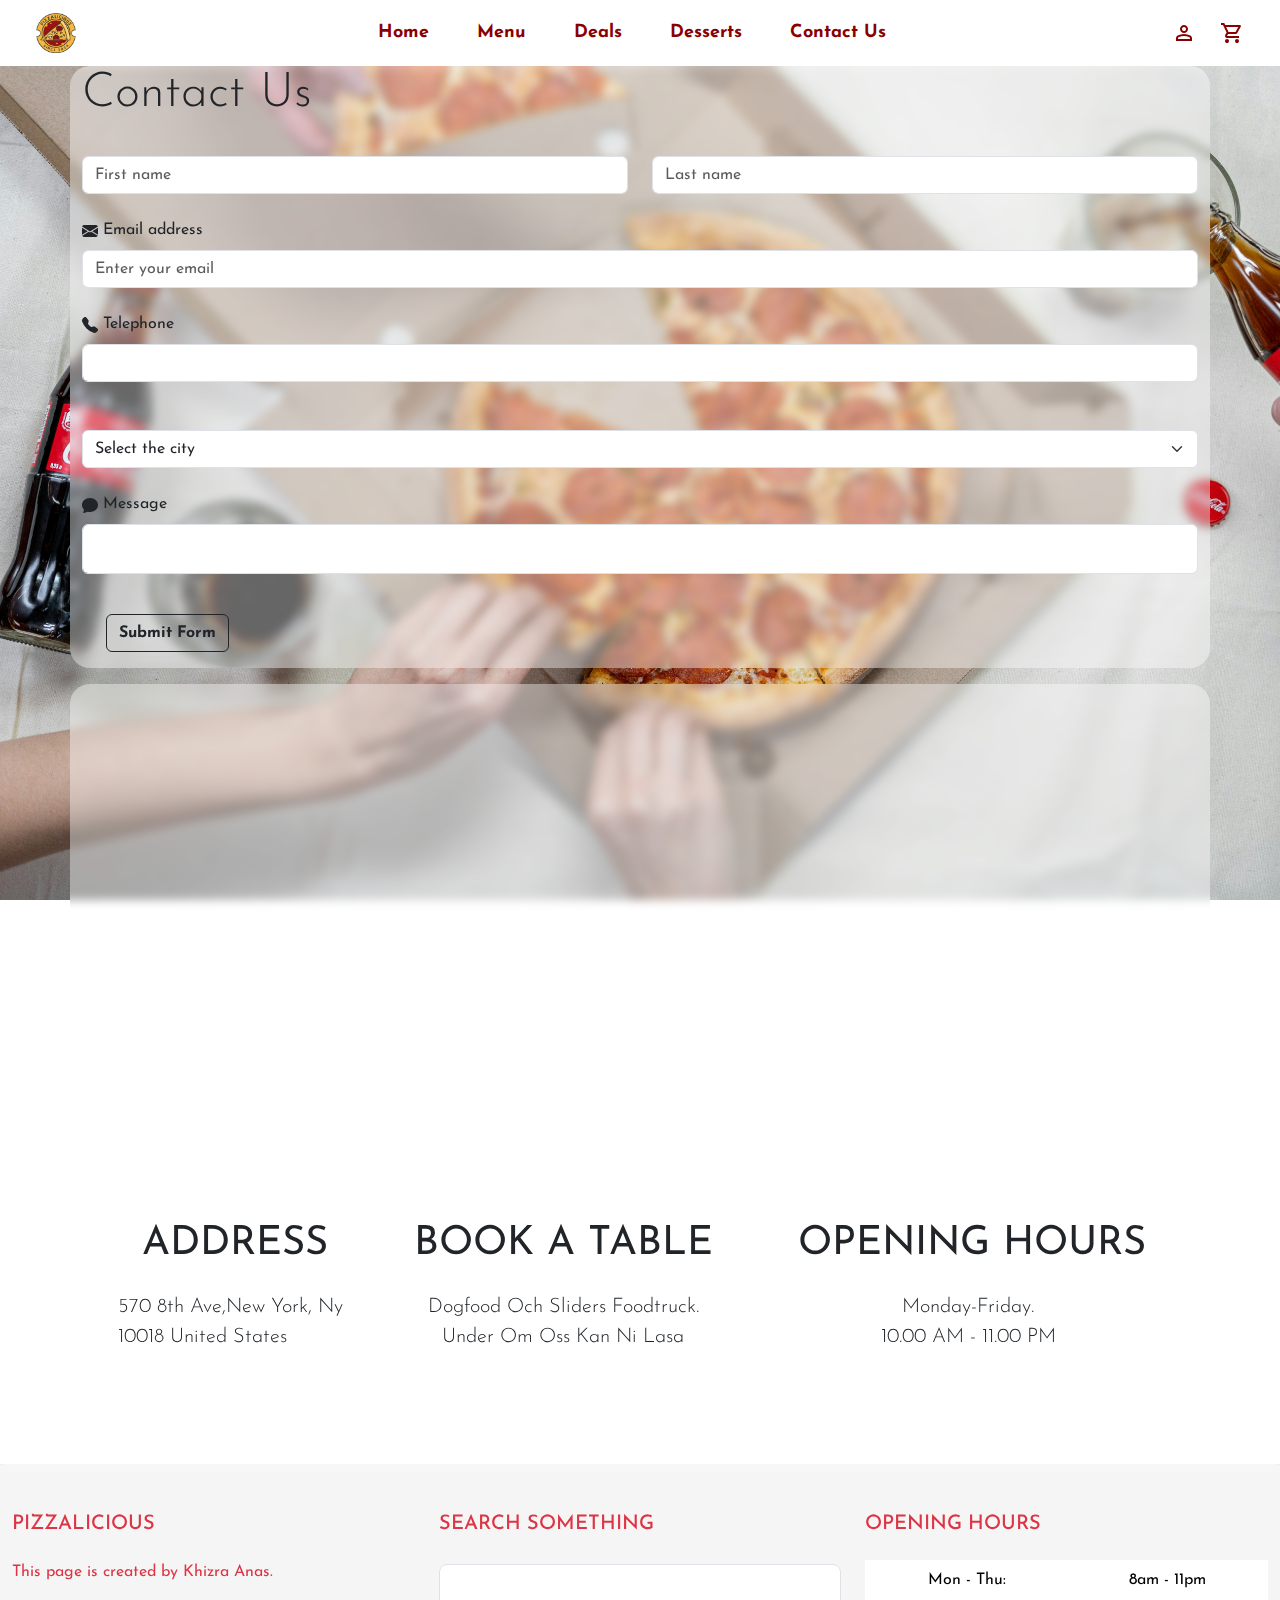
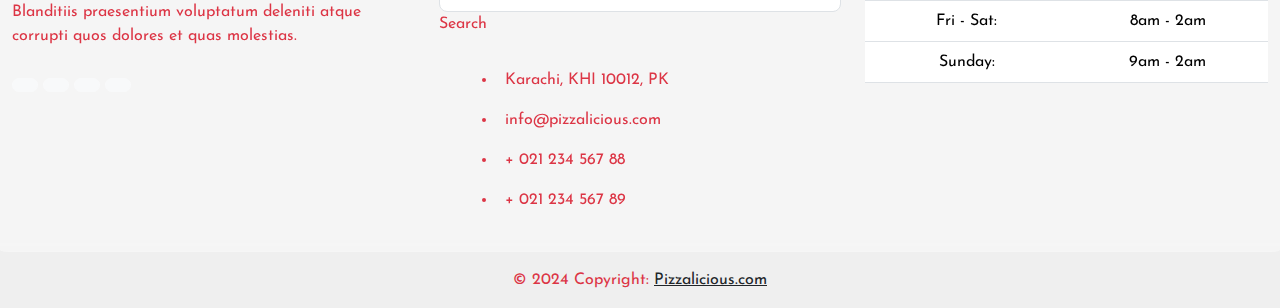
==== commit 567128ed: "git commit -m "contact page by khizra"" ====
--- a/contact.html
+++ b/contact.html
@@ -4,37 +4,56 @@
   <head>
     <meta charset="UTF-8" />
     <meta name="viewport" content="width=device-width, initial-scale=1.0" />
-    <title>pizza website helllo</title>
-    <link
-      href="https://cdn.jsdelivr.net/npm/bootstrap@5.0.2/dist/css/bootstrap.min.css"
-      rel="stylesheet"
-      integrity="sha384-EVSTQN3/azprG1Anm3QDgpJLIm9Nao0Yz1ztcQTwFspd3yD65VohhpuuCOmLASjC"
-      crossorigin="anonymous"
-    />
-    <link rel="stylesheet" href="style.css" type="text/css" />
+    <title>Pizzalicious</title>
+    <link rel="icon" href="./assets/logo-transparent.png">
+<link rel="stylesheet" href="https://fonts.googleapis.com/css2?family=Material+Symbols+Outlined:opsz,wght,FILL,GRAD@20..48,100..700,0..1,-50..200" />
+    <link rel="stylesheet" href="https://cdnjs.cloudflare.com/ajax/libs/font-awesome/6.5.2/css/all.min.css" integrity="sha512-SnH5WK+bZxgPHs44uWIX+LLJAJ9/2PkPKZ5QiAj6Ta86w+fsb2TkcmfRyVX3pBnMFcV7oQPJkl9QevSCWr3W6A==" crossorigin="anonymous" referrerpolicy="no-referrer" />
+    <link rel="preconnect" href="https://fonts.googleapis.com">
+    <link rel="preconnect" href="https://fonts.gstatic.com" crossorigin>
+    <link href="https://fonts.googleapis.com/css2?family=Nothing+You+Could+Do&display=swap" rel="stylesheet">
+    <link href="https://fonts.googleapis.com/css2?family=Josefin+Sans:ital,wght@0,100..700;1,100..700&family=Nothing+You+Could+Do&display=swap" rel="stylesheet">
+
+    <link href="https://cdn.jsdelivr.net/npm/bootstrap@5.3.3/dist/css/bootstrap.min.css" rel="stylesheet" integrity="sha384-QWTKZyjpPEjISv5WaRU9OFeRpok6YctnYmDr5pNlyT2bRjXh0JMhjY6hW+ALEwIH" crossorigin="anonymous">
+    <link rel="stylesheet" href="style.css">
   </head>
   <body>
-    <header class="header">
-      <nav class="navbar navbar-light ">
-        <div class="container">
-          <a class="navbar-brand" href="#">
-            <img src="./logo bg.png" alt="" width="40" height="40">
-          </a>
-      <ul class="list-inline text-end m-3">
-        <li class="list-inline-item p-3"><b>Home</b></li>
-        <li class="list-inline-item p-3"><b>Menu</b></li>
-        <li class="list-inline-item p-3"><b>Deserts</b></li>
-        <li class="list-inline-item p-3"><b>Deal</b></li>
-        
-        <button class="btn btn-outline-danger me-2" type="button">
-          <b>Contact Us</b>
+    <nav class="navbar navbar-expand-lg navbar-light bg-transparent">
+      <div class="container-fluid">
+        <a href="./index.html" class="navbar-brand logo ms-4">
+          <img src="./assets/logo-transparent.png" alt="Pizzalicious" height="40px" width="40px">
+        </a>
+        <button class="navbar-toggler" type="button" data-bs-toggle="collapse" data-bs-target="#navbarSupportedContent" aria-controls="navbarSupportedContent" aria-expanded="false" aria-label="Toggle navigation">
+          <span class="navbar-toggler-icon"></span>
         </button>
-        <svg xmlns="http://www.w3.org/2000/svg" width="16" height="16" fill="currentColor" class="bi bi-cart3" viewBox="0 0 16 16">
-          <path d="M0 1.5A.5.5 0 0 1 .5 1H2a.5.5 0 0 1 .485.379L2.89 3H14.5a.5.5 0 0 1 .49.598l-1 5a.5.5 0 0 1-.465.401l-9.397.472L4.415 11H13a.5.5 0 0 1 0 1H4a.5.5 0 0 1-.491-.408L2.01 3.607 1.61 2H.5a.5.5 0 0 1-.5-.5M3.102 4l.84 4.479 9.144-.459L13.89 4zM5 12a2 2 0 1 0 0 4 2 2 0 0 0 0-4m7 0a2 2 0 1 0 0 4 2 2 0 0 0 0-4m-7 1a1 1 0 1 1 0 2 1 1 0 0 1 0-2m7 0a1 1 0 1 1 0 2 1 1 0 0 1 0-2"/>
-        </svg>
-      </ul>
+        <div class="collapse navbar-collapse" id="navbarSupportedContent">
+          <ul class="navbar-nav mx-auto mb-2 mb-lg-0">
+            <li class="nav-item mx-3">
+              <a class="nav-link active" aria-current="page" href="./index.html">Home</a>
+            </li>
+            <li class="nav-item mx-3">
+              <a class="nav-link" href="./menu.html">Menu</a>
+            </li>
+            <li class="nav-item mx-3">
+              <a class="nav-link" href="./dessert.html">Deals</a>
+            </li>
+            <li class="nav-item mx-3">
+              <a class="nav-link" href="#">Desserts</a>
+            </li>
+            <li class="nav-item mx-3">
+              <a class="nav-link" href="./contact.html">Contact Us</a>
+            </li>
+          </ul>
+          <div class="d-flex icons">
+            <a href="#" class="nav-link me-4"><svg xmlns="http://www.w3.org/2000/svg" height="24px" viewBox="0 -960 960 960" width="24px" fill="#8A0000"><path d="M480-480q-66 0-113-47t-47-113q0-66 47-113t113-47q66 0 113 47t47 113q0 66-47 113t-113 47ZM160-160v-112q0-34 17.5-62.5T224-378q62-31 126-46.5T480-440q66 0 130 15.5T736-378q29 15 46.5 43.5T800-272v112H160Zm80-80h480v-32q0-11-5.5-20T700-306q-54-27-109-40.5T480-360q-56 0-111 13.5T260-306q-9 5-14.5 14t-5.5 20v32Zm240-320q33 0 56.5-23.5T560-640q0-33-23.5-56.5T480-720q-33 0-56.5 23.5T400-640q0 33 23.5 56.5T480-560Zm0-80Zm0 400Z"/></svg></a>
+            <a href="#" class="nav-link me-4"><svg xmlns="http://www.w3.org/2000/svg" height="24px" viewBox="0 -960 960 960" width="24px" fill="#8A0000"><path d="M280-80q-33 0-56.5-23.5T200-160q0-33 23.5-56.5T280-240q33 0 56.5 23.5T360-160q0 33-23.5 56.5T280-80Zm400 0q-33 0-56.5-23.5T600-160q0-33 23.5-56.5T680-240q33 0 56.5 23.5T760-160q0 33-23.5 56.5T680-80ZM246-720l96 200h280l110-200H246Zm-38-80h590q23 0 35 20.5t1 41.5L692-482q-11 20-29.5 31T622-440H324l-44 80h480v80H280q-45 0-68-39.5t-2-78.5l54-98-144-304H40v-80h130l38 80Zm134 280h280-280Z"/></svg></a>
+          </div>
+        </div>
+      </div>
+    </nav>
+
+    <div class="contact">
       <div class="container text-dark">
-        <h2 class="display-5">Contact us.</h2>
+        <h2 class="display-5">Contact Us</h2>
         <div class="row">
           <div class="col mt-4">
             <input
@@ -122,7 +141,7 @@
         
       </div>
 <div class="container mt-4  p-5  mb-5">
-  <img src="logo.png" class="rounded mx-auto d-block" alt="..." width="70px" height="90px">
+  <!-- <img src="./assets/logo.png" class="rounded mx-auto d-block" alt="logo" width="100px" height="90px"> -->
 <div class="text d-flex justify-content-between">
   <div>
     <h1 class="display-6 m-4"><b>ADDRESS</b></h1>
@@ -139,7 +158,7 @@
   </div>
   <div> <h1 class="display-6   m-4 me-3"><b>OPENING HOURS</b></h1>
     <p class="lead text-center">
-      Monday_Friday. </br>
+      Monday-Friday. </br>
       10.00 AM - 11.00 PM
       
     </p>
@@ -149,18 +168,16 @@
  
   </div>
 </div>
-  
-
+    </div>
       
-    </header>
+
     <footer class="text-danger text-center text-lg-start row" style="background-color: #efefef; font-family:Josefin Sans, sans-serif;">
       <div class="container p-4">
         <div class="row mt-4">
           <div class="col-lg-4 col-md-12 mb-4 mb-md-0">
             <h5 class="text-uppercase mb-4">Pizzalicious</h5>
             <p>
-              At vero eos et accusamus et iusto odio dignissimos ducimus qui blanditiis praesentium
-              voluptatum deleniti atque corrupti.
+              This page is created by Khizra Anas.
             </p>
   
             <p>
@@ -169,11 +186,10 @@
             </p>
   
             <div class="mt-4">
-              <a type="button" class="btn btn-floating btn-light btn-md rounded-5"><i class="fa fa-facebook" aria-hidden="true"></i></a>
-
+              <a type="button" class="btn btn-floating btn-light btn-md rounded-5"><i class="fab fa-facebook-f"></i></a>
               <a type="button" class="btn btn-floating btn-light btn-md rounded-5"><i class="fab fa-instagram"></i></a>
               <a type="button" class="btn btn-floating btn-light btn-md rounded-5"><i class="fab fa-twitter"></i></a>
-              <a type="button" class="btn btn-floating btn-dark btn-md rounded-5"><i class="fab fa-google"></i></a>
+              <a type="button" class="btn btn-floating btn-light btn-md rounded-5"><i class="fab fa-google"></i></a>
             </div>
           </div>
   
@@ -204,7 +220,7 @@
           <div class="col-lg-4 col-md-6 mb-4 mb-md-0">
             <h5 class="text-uppercase mb-4">Opening hours</h5>
   
-            <table class="table text-center text-dark bg-white">
+            <table class="table text-center text-white">
               <tbody class="font-weight-normal">
                 <tr>
                   <td>Mon - Thu:</td>
@@ -230,5 +246,7 @@
         <a class="text-dark" href="https://mdbootstrap.com/">Pizzalicious.com</a>
       </div>
     </footer>
+
+    <script src="https://cdn.jsdelivr.net/npm/bootstrap@5.3.3/dist/js/bootstrap.bundle.min.js" integrity="sha384-YvpcrYf0tY3lHB60NNkmXc5s9fDVZLESaAA55NDzOxhy9GkcIdslK1eN7N6jIeHz" crossorigin="anonymous"></script>
   </body>
 </html>--- a/style.css
+++ b/style.css
@@ -75,6 +75,7 @@
 }
 
 nav {
+    font-family: "Josefin Sans", sans-serif;
     background-color: white;
 }
 
@@ -145,12 +146,12 @@
     backdrop-filter: blur(5px);
     border-radius: 20px;
 }
-body{
-    background-image: url(./pexels-cottonbro-3944308.jpg);
+
+.contact{
+    background-image: url("./assets/contact-us-bg.jpg");
     background-repeat: no-repeat;
     background-attachment: fixed;
     background-size: cover;
-    font-style: italic;
-    font-family: josefin sans-serif;
+    font-family: "Josefin Sans", sans-serif;
 }
     
